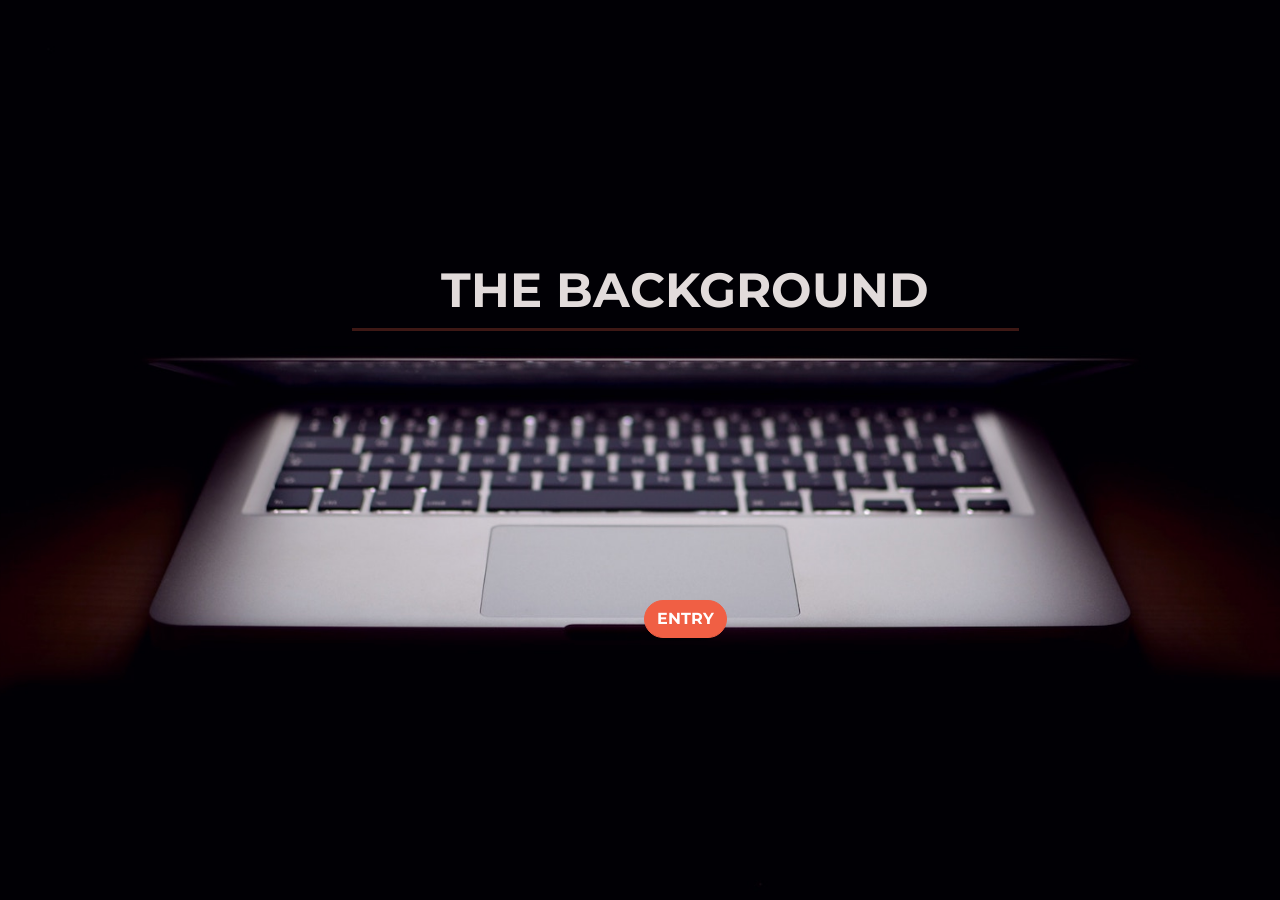
==== index.html @ ff21d0c8 "Uploading website" ====
<!DOCTYPE html>
<html>
  <head>
    <title>Startup</title>
    <!-- Required meta tags -->
    <meta charset="utf-8">
    <meta name="viewport" content="width=device-width, initial-scale=1, shrink-to-fit=no">
    <!-- Google Fonts -->
    <link href="https://fonts.googleapis.com/css?family=Montserrat" rel="stylesheet">

    <!-- Note that the below Bootstrap file is a specific version. If you grab the most
    current from Bootstrap website, you will see the button grow transition being a lot faster
    than in my video.  Use whichever style sheet you like best! -->
    <!-- Bootstrap CSS from a CDN. This way you don't have to include the bootstrap file yourself -->
    <link rel="stylesheet" href="https://cdn.jsdelivr.net/npm/bootstrap@5.3.3/dist/css/bootstrap.min.css" integrity="sha384">
    
    <!-- My own stylesheet -->
    <link href="style.css" rel="stylesheet" type="text/css">
  </head>
  <body>
    <div class="container d-flex align-items-center h-100">
    <div class="containter d-flex justify-content-center align-items-center h-100">  
      <div class="row">
      <header class="text-center col-15">
<h1 class="text-uppercase"><strong>The Background</h1></strong>
</header>


<hr>
<div class="buffer col-15"></div>



<section class="text-center col-15">

<button class="btn btn-primary button-1">Entry</button>
</section>

</div>
</div>
  

          






  
  </body>
</html>
---- style.css ----
body,
html {
  width: 120%;
  height: 100%;
  font-family: 'Montserrat', sans-serif;
  
  
    background: url(header.jpg) no-repeat center center fixed; 
    -webkit-background-size: cover;
    -moz-background-size: cover;
    -o-background-size: cover;
    background-size: cover;
}




h1 {
  font-size: 3rem;
  color: #e2dbdb;
  
}
  
hr {
  height: 9rem;
  border-color: #F05F44;
  border-width: 3px;
  max-width: 65px;
}

  
.buffer {
  height: 7rem;
}



.btn {
  font-weight: 700;
  border-radius:300px;
  text-transform: uppercase;
}


.btn-primary {
  background-color: #F05F44;
  border-color: #F05F44;
}


.btn-primary:hover {
  background-color: #ee4b08;
  border-color: #ee4b08;
  border-width: 4px;
}
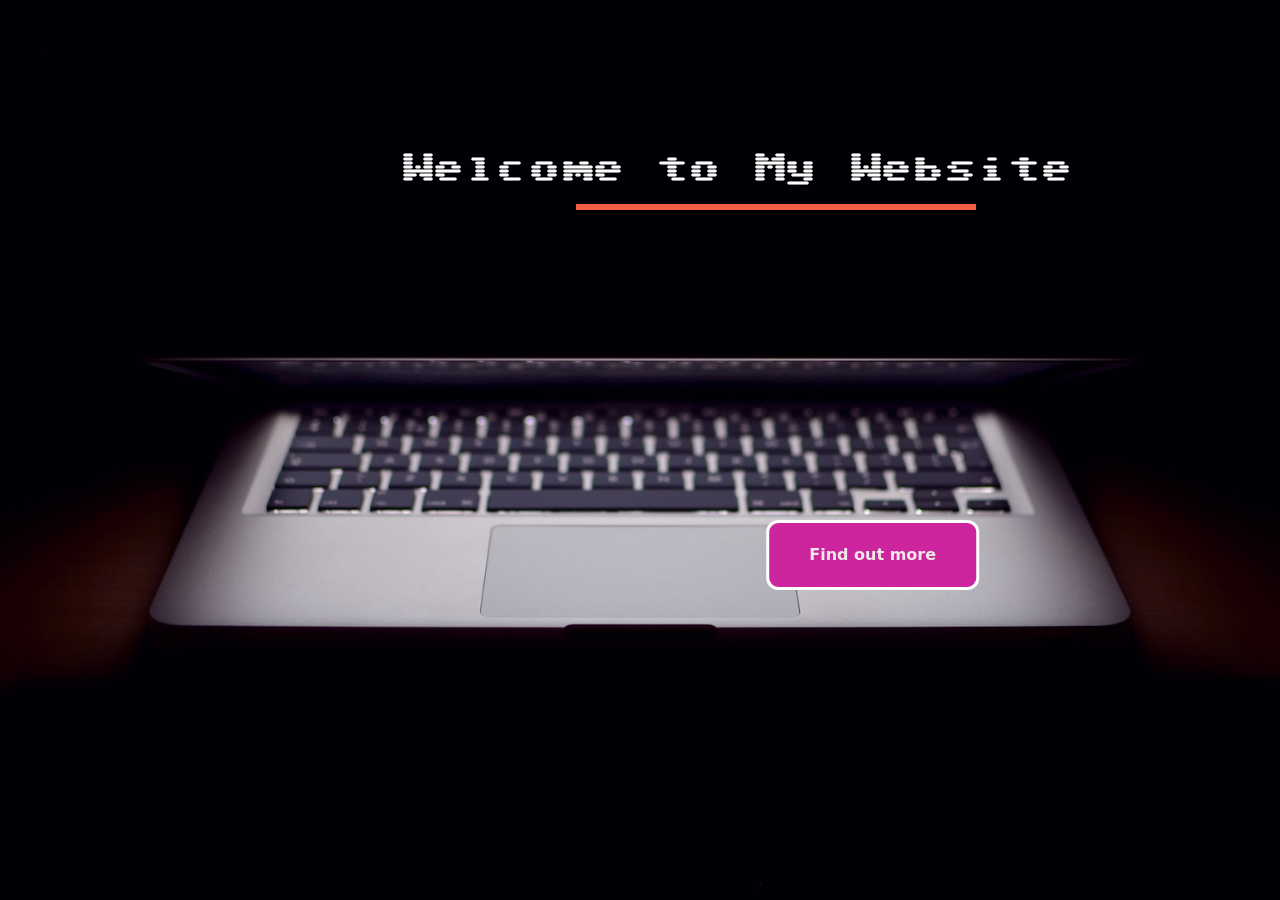
==== commit 9cf351ea: "Add files via upload" ====
--- a/index.html
+++ b/index.html
@@ -1,52 +1,39 @@
-<!DOCTYPE html>
-<html>
-  <head>
-    <title>Startup</title>
-    <!-- Required meta tags -->
-    <meta charset="utf-8">
-    <meta name="viewport" content="width=device-width, initial-scale=1, shrink-to-fit=no">
-    <!-- Google Fonts -->
-    <link href="https://fonts.googleapis.com/css?family=Montserrat" rel="stylesheet">
-
-    <!-- Note that the below Bootstrap file is a specific version. If you grab the most
-    current from Bootstrap website, you will see the button grow transition being a lot faster
-    than in my video.  Use whichever style sheet you like best! -->
-    <!-- Bootstrap CSS from a CDN. This way you don't have to include the bootstrap file yourself -->
-    <link rel="stylesheet" href="https://cdn.jsdelivr.net/npm/bootstrap@5.3.3/dist/css/bootstrap.min.css" integrity="sha384">
-    
-    <!-- My own stylesheet -->
-    <link href="style.css" rel="stylesheet" type="text/css">
-  </head>
-  <body>
-    <div class="container d-flex align-items-center h-100">
-    <div class="containter d-flex justify-content-center align-items-center h-100">  
-      <div class="row">
-      <header class="text-center col-15">
-<h1 class="text-uppercase"><strong>The Background</h1></strong>
-</header>
-
-
-<hr>
-<div class="buffer col-15"></div>
-
-
-
-<section class="text-center col-15">
-
-<button class="btn btn-primary button-1">Entry</button>
-</section>
-
-</div>
-</div>
-  
-
-          
-
-
-
-
-
-
-  
-  </body>
-</html>
+<!DOCTYPE html>
+<html lang="en">
+<head>
+<!-- title-->
+<title>Document</title>
+<!-- end title-->
+    <!-- meta tags-->
+    <meta charset="UTF-8">
+    <meta name="viewport" content="width=device-width, initial-scale=1.0">
+    
+    <!-- google font -->
+    <link href="https://fonts.googleapis.com/css2?family=Sixtyfour&display=swap" rel="stylesheet">
+
+
+     
+     <!-- Link to bootstrap -->
+    <link rel="stylesheet" href="https://cdn.jsdelivr.net/npm/bootstrap@5.3.3/dist/css/bootstrap.min.css"
+    type="text/css">
+
+    <!-- link to stylesheet -->
+    <link rel="stylesheet"  type="text/css" href="style.css">
+
+</head>
+
+<!-- Body includes: headers, paragraphs, footers, containers, images, links etc-->
+
+<body>
+        <h1>Welcome to My Website <hr></h1> 
+        <button> Find out more</button>
+        
+
+    
+
+        
+    
+</body>
+
+</html>
+
--- a/style.css
+++ b/style.css
@@ -1,57 +1,66 @@
-body,
-html {
-  width: 120%;
-  height: 100%;
-  font-family: 'Montserrat', sans-serif;
-  
-  
-    background: url(header.jpg) no-repeat center center fixed; 
-    -webkit-background-size: cover;
-    -moz-background-size: cover;
-    -o-background-size: cover;
-    background-size: cover;
-}
-
-
-
-
-h1 {
-  font-size: 3rem;
-  color: #e2dbdb;
-  
-}
-  
-hr {
-  height: 9rem;
-  border-color: #F05F44;
-  border-width: 3px;
-  max-width: 65px;
-}
-
-  
-.buffer {
-  height: 7rem;
-}
-
-
-
-.btn {
-  font-weight: 700;
-  border-radius:300px;
-  text-transform: uppercase;
-}
-
-
-.btn-primary {
-  background-color: #F05F44;
-  border-color: #F05F44;
-}
-
-
-.btn-primary:hover {
-  background-color: #ee4b08;
-  border-color: #ee4b08;
-  border-width: 4px;
-}
-
-
+body,
+html
+
+ {
+  
+    width: 100%;
+    height: 100%;
+        background: url(header.jpg) no-repeat center center fixed; 
+        -webkit-background-size: cover;
+        -moz-background-size: cover;
+        -o-background-size: cover;
+        background-size: cover;
+ 
+
+        h1 {
+            white-space: nowrap; <!-- Fixes clunked together text -->
+            text-overflow: ellipsis;
+
+transform: translate(200%, 300%); 
+font-family: 'sixtyfour';
+font-size: 2em;
+width: 200px;
+height: 50px;
+color:#fefefe;
+    
+
+        }
+    }
+    hr {
+       display:flex;
+       transform: translate(44%, 0%);
+       
+       margin-bottom: 7px;
+       color: #F05F44;
+       border: 3px solid #F05F44;
+       width: 200%;
+       height: 0%;
+       opacity: 100;  
+   }
+
+        button {
+        
+            transform: translate(360%, 660%);
+            padding: 20px 40px;
+            background-color:rgb(205, 37, 157);
+            color:rgb(239, 232, 232);
+            font-weight: 700;
+            border: solid 3px #fff;
+            border-radius: 12px;
+            font-size: 16px
+            cursor: pointer;
+            transition: all 0.3 ease-in-out;
+            
+        }
+
+        button:hover {
+            background-color:antiquewhite;
+
+        }
+
+        
+    
+    
+
+
+        
